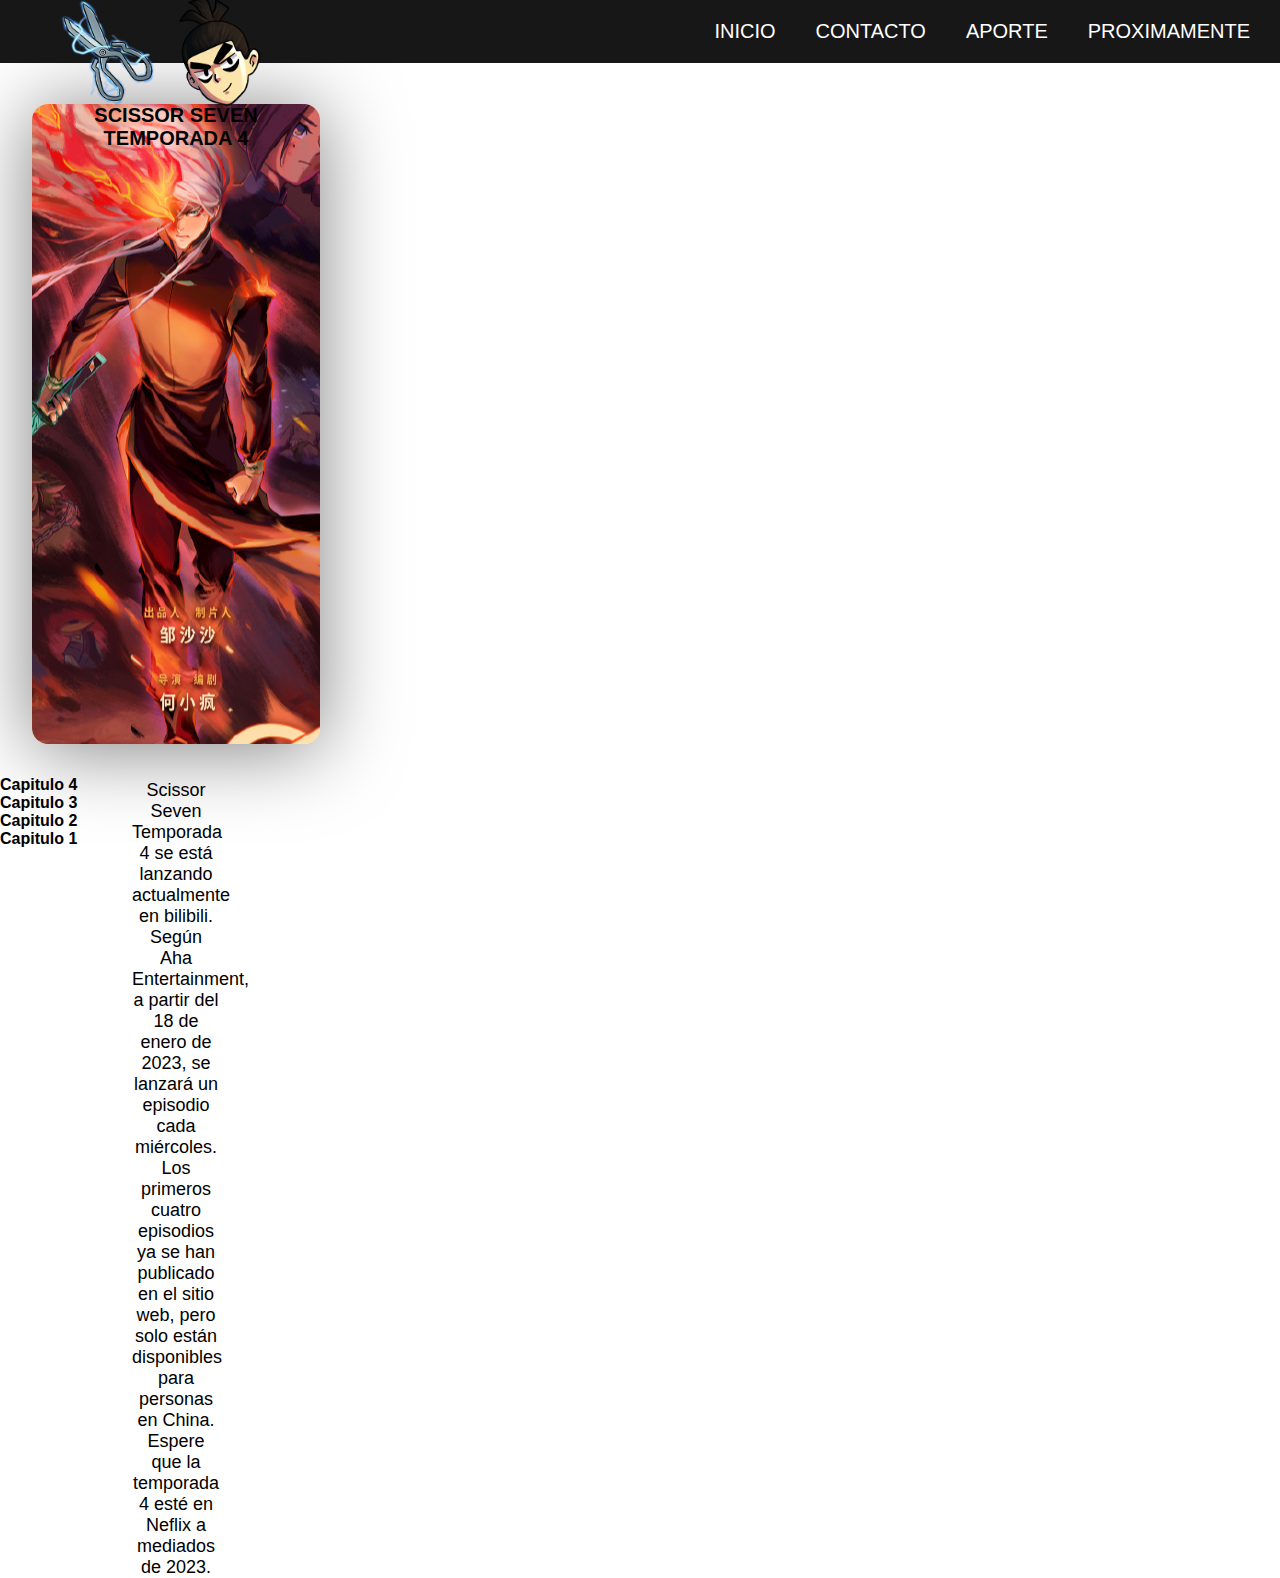
==== capitulos.html @ 8d5bbcc9 "arreglo de las rutas" ====
<!DOCTYPE html>
<html lang="en">
<head>
    <meta charset="UTF-8">
    <meta http-equiv="X-UA-Compatible" content="IE=edge">
    <meta name="viewport" content="width=device-width, initial-scale=1.0">
    <link rel="stylesheet" href="https://cdnjs.cloudflare.com/ajax/libs/font-awesome/5.15.1/css/all.min.css">
    <link rel="stylesheet" href="css/style-capitulos.css">
    <title>SevenAnime</title>
   
</head>
<body>
    
    <div class="head">

        <div class="logo">
            <figure class="logo1">
            <a href="index.html"><img src="img/logo.png" height="130px" width="100%" alt="mapa" alt="Logo1"></a>
        </figure>
        
    </div>
  
        <nav class="navbar">
            <a href="index.html">Inicio</a>
            <a href="#">Contacto</a>
            <a href="#">Aporte</a>
            <a href="index3.html">Proximamente</a>
            
        </nav>
   
        
    </div>
    
        <br><br><br><br>
    
    </header>
        <div class="box-container">
            <div class="box">
                <h2 class="title">Scissor Seven Temporada 4</h2>       
        <header class="content header"> </header> 
        <p> Scissor Seven Temporada 4 se está lanzando actualmente en bilibili. Según Aha Entertainment, a 
            partir del 18 de enero de 2023, se lanzará un episodio cada miércoles. Los primeros cuatro episodios
             ya se han publicado en el sitio web, pero solo están disponibles para personas en China. Espere que 
             la temporada 4 esté en Neflix a mediados de 2023.</p> 
            </div>
            </div>
            <section class="capitulos">
                <h1>Capitulo 4</h1>
                <h1>Capitulo 3</h1>
                <h1>Capitulo 2</h1>
                <h1>Capitulo 1</h1>
        </body>
    
</html>
---- css/style-capitulos.css ----
*{
    margin: 0;
    padding: 0;
    border: 0;
    font-size: 100%;
    vertical-align: baseline;
}

body {
    text-align: center;
    font-family: sans-serif;
    background-color: #ffffff;
}

.head {
    display: flex;
    align-items: center;
    justify-content: space-between;
    height: 63px;
    background: #171717;
    position: fixed;
    width: 100%;
    z-index: 100;
}
.logo {
    margin-left: 30px;
    height: 90px;
}

.logo a {
    text-decoration: none;
    color: #000000;
    text-transform: uppercase;
    font-size: 20px;
}
.title {
    margin-bottom: 30px;
    font-size: 20px;
    font-family: 'Franklin Gothic Medium', 'Arial Narrow', Arial, sans-serif;
    font-weight: 500px;
    text-transform: uppercase;
    color: #030303;
}
    
p {
    margin-bottom: 40px;
    font-size: 18px;
    font-family: 'Trebuchet MS', 'Lucida Sans Unicode', 'Lucida Grande', 'Lucida Sans', Arial, sans-serif;
    color: #000000;
    padding: 0 100px;
}
.capitulos{
    float: left;

}
.navbar {
    display: flex;
    margin-right: 10px;
  
}
.navbar a {
    display: block;
    padding: 20px 20px;
    color: #fff;
    text-decoration: none;
    text-transform: uppercase;
    font-size: 20px;
}

.navbar a:hover {
    background: #3f3f3f;
}
.header {
    display: flex;
    justify-content: center;
    align-items: center;

}

.header {
    height: 600px !important;
    width: 400px;
    background: url(../img/.jpeg) no-repeat center;
    background-size: cover;
}
.box-container .box {
    height: 40rem;
    width:  18rem;
    background: url(../img/temp4.jpeg) no-repeat center;
    text-align: center;
    border-radius: 1rem;
    box-shadow: 0 .3rem 5rem rgba(0, 0 , 0, .5);
    margin: 2rem;   
}
@media (max-width: 768px) {

    .title {
        margin-bottom: 0;
        font-size: 40px;
      
    }
    
.navbar {
        display: none;
    }
   
    
}
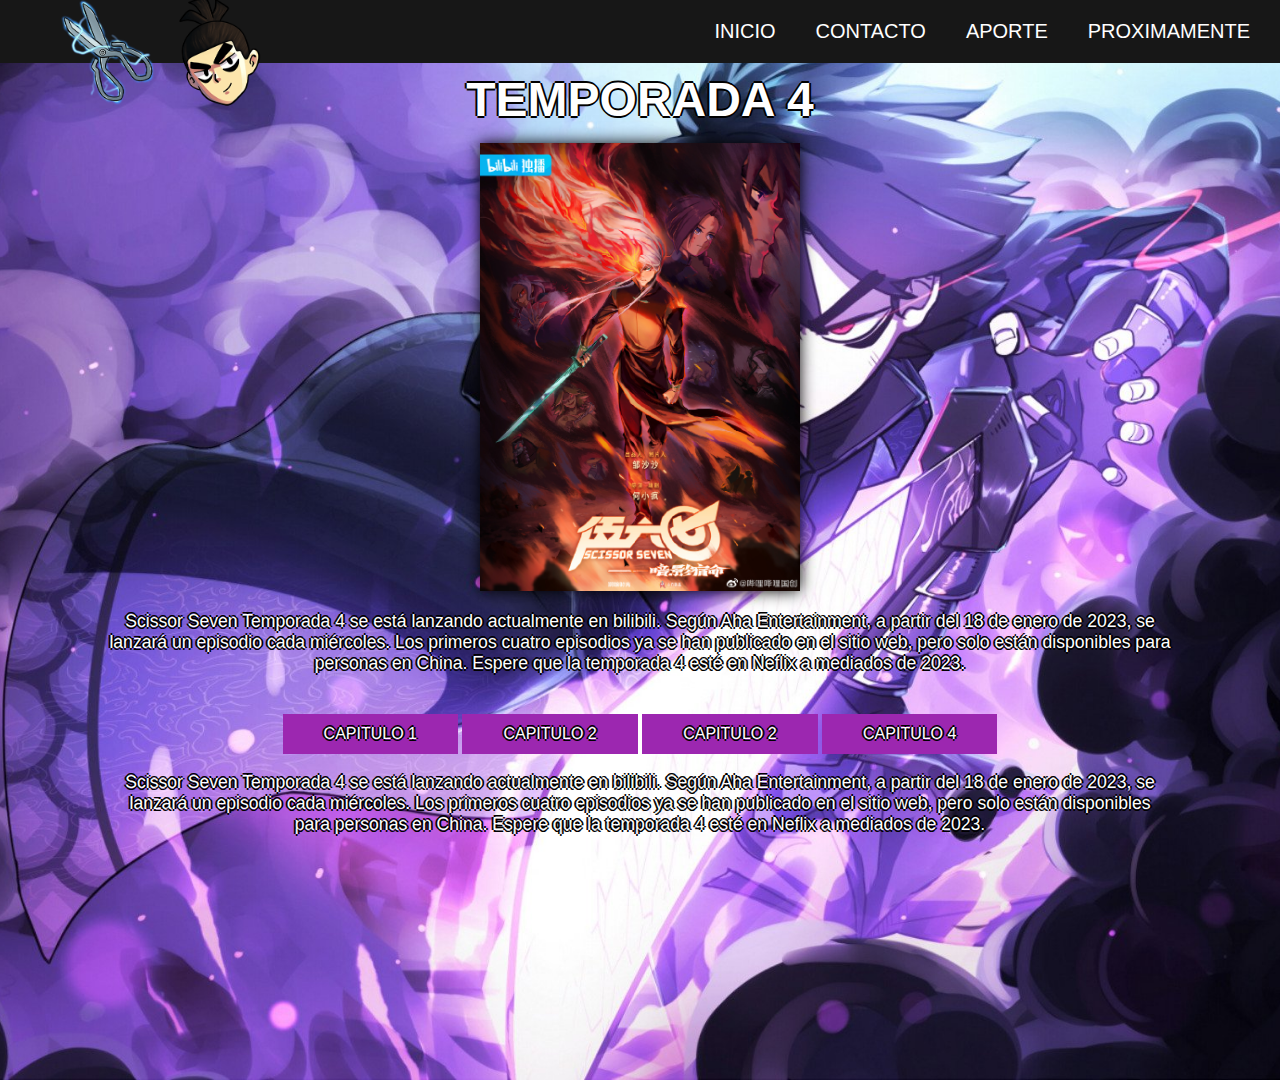
==== commit 77953035: "videos terminados" ====
--- a/capitulos.html
+++ b/capitulos.html
@@ -16,39 +16,61 @@
         <div class="logo">
             <figure class="logo1">
             <a href="index.html"><img src="img/logo.png" height="130px" width="100%" alt="mapa" alt="Logo1"></a>
-        </figure>
-        
-    </div>
+            </figure>
+        </div>
   
         <nav class="navbar">
             <a href="index.html">Inicio</a>
             <a href="#">Contacto</a>
             <a href="#">Aporte</a>
-            <a href="index3.html">Proximamente</a>
-            
-        </nav>
-   
-        
+            <a href="index3.html">Proximamente</a> 
+        </nav>  
     </div>
-    
         <br><br><br><br>
-    
-    </header>
-        <div class="box-container">
-            <div class="box">
-                <h2 class="title">Scissor Seven Temporada 4</h2>       
-        <header class="content header"> </header> 
-        <p> Scissor Seven Temporada 4 se está lanzando actualmente en bilibili. Según Aha Entertainment, a 
+    <div class="contenedorP">
+        <h1 class="titulos">TEMPORADA 4</h1>
+        <div><img class= "portadas"src="img/temp4.jpeg" alt=""></div>
+    </div>
+    <div>
+        <p>Scissor Seven Temporada 4 se está lanzando actualmente en bilibili. Según Aha Entertainment, a 
             partir del 18 de enero de 2023, se lanzará un episodio cada miércoles. Los primeros cuatro episodios
-             ya se han publicado en el sitio web, pero solo están disponibles para personas en China. Espere que 
-             la temporada 4 esté en Neflix a mediados de 2023.</p> 
-            </div>
-            </div>
-            <section class="capitulos">
-                <h1>Capitulo 4</h1>
-                <h1>Capitulo 3</h1>
-                <h1>Capitulo 2</h1>
-                <h1>Capitulo 1</h1>
-        </body>
+            ya se han publicado en el sitio web, pero solo están disponibles para personas en China. Espere que 
+            la temporada 4 esté en Neflix a mediados de 2023.</p>
+    </div>
+    <div>
+        <ul>
+            <li>
+                <button onclick="cambiarVideo('src/Seven-Scisors/t4/t4e1.mp4')" class="cbtn">CAPITULO 1</button>
+                <button onclick="cambiarVideo('src/Seven-Scisors/t4/t4e2.mp4')" class="cbtn">CAPITULO 2</button>
+                <button onclick="cambiarVideo('src/Seven-Scisors/t4/t4e3.mp4')" class="cbtn">CAPITULO 2</button>
+                <button onclick="cambiarVideo('src/Seven-Scisors/t4/t4e4.mp4')" class="cbtn">CAPITULO 4</button>
+            </li>
+        </ul>
+    </div>
+    <div>
+        <video id="miVideo" controls>
+            <source src="src/Seven-Scisors/t4/t4e1.mp4" type="video/mp4">
+            Tu navegador no soporta el elemento video.
+          </video>
+          <script>
+            function cambiarVideo(src) {
+                var footer = document.getElementById("footer");
+                var video = document.getElementById("miVideo");
+                footer.style.display = "block";
+                footer.background = "black";
+                video.style.display = "inline-block";
+                video.src = src;
+                video.load();
+                video.play();
+            }
+          </script>
+    </div>
+    <div>
+        <p id="footer">Scissor Seven Temporada 4 se está lanzando actualmente en bilibili. Según Aha Entertainment, a 
+            partir del 18 de enero de 2023, se lanzará un episodio cada miércoles. Los primeros cuatro episodios
+            ya se han publicado en el sitio web, pero solo están disponibles para personas en China. Espere que 
+            la temporada 4 esté en Neflix a mediados de 2023.</p><br><br>
+    </div>
+</body>
     
 </html>--- a/css/style-capitulos.css
+++ b/css/style-capitulos.css
@@ -9,7 +9,11 @@
 body {
     text-align: center;
     font-family: sans-serif;
-    background-color: #ffffff;
+    background-color: #000000;
+    height: 120vh !important;
+    background: url(../img/img.jpg) no-repeat center;
+    background-size: cover;
+    background-color: #000000;
 }
 
 .head {
@@ -82,16 +86,17 @@
     width: 400px;
     background: url(../img/.jpeg) no-repeat center;
     background-size: cover;
+    align-items: center;
 }
 .box-container .box {
     height: 40rem;
-    width:  18rem;
     background: url(../img/temp4.jpeg) no-repeat center;
     text-align: center;
     border-radius: 1rem;
     box-shadow: 0 .3rem 5rem rgba(0, 0 , 0, .5);
     margin: 2rem;   
 }
+
 @media (max-width: 768px) {
 
     .title {
@@ -102,7 +107,49 @@
     
 .navbar {
         display: none;
-    }
-   
-    
+    } 
 }
+
+.titulos {
+    display: inline-block;
+    text-align: center;
+    font-family: sans-serif;
+    font-size: 3em;
+    color: #fff;
+    text-shadow: 2px 0 black, 0 2px black, -2px 0 black, 0 -2px black;
+}
+
+.portadas {
+    display: inline-block;
+    width: 20em;
+    height: auto;
+    box-shadow: 0 0 15px black;
+    margin: 1em;
+}
+p {
+    color: #fff;
+    font-size: 1.1em;
+    text-shadow: 2px 0 black, 0 2px black, -2px 0 black, 0 -2px black;
+}
+
+.cbtn {
+    display: inline-block;
+    padding: 10px 40px;
+    border: 1px solid #9c27b0;
+    color: #fff;
+    text-shadow: 2px 0 black, 0 2px black, -2px 0 black, 0 -2px black;
+    background: #9c27b0;
+}
+.cbtn:hover {
+    background: #fff;
+    color: #9c27b0;
+    text-shadow: none;
+}
+video {
+    display: none;
+    width: 40%;
+    margin: 1em;
+}
+#footer {
+    margin: 1em;
+}
